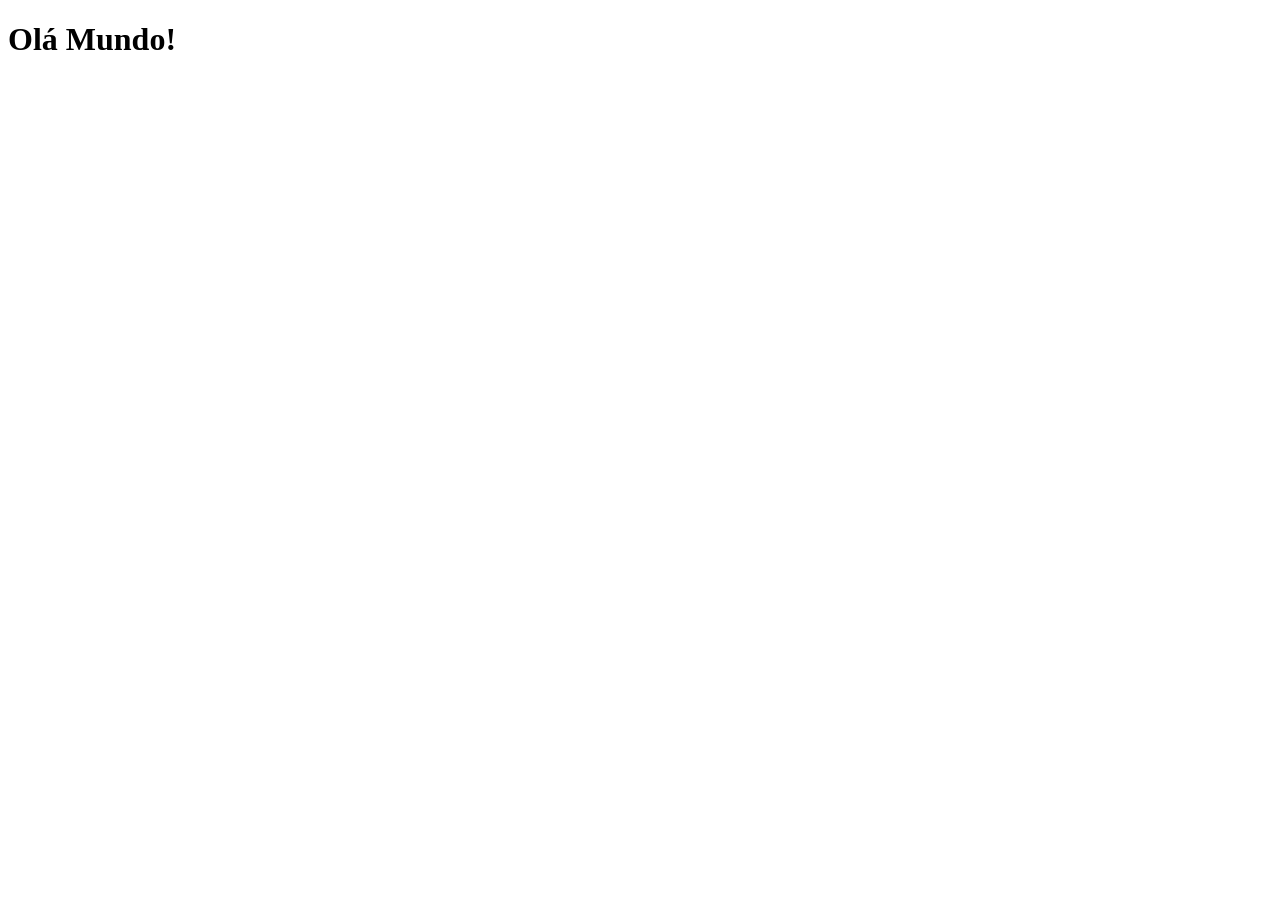
==== index.html @ b64d393a "Create index.html" ====
<!DOCTYPE html>
<html lang="pt-br">
<head>
    <meta charset="UTF-8">
    <meta name="viewport" content="width=device-width, initial-scale=1.0">
    <link rel="stylesheet" href="favicon.ico">
    <title>Projetos Redes Sociais</title>
</head>
<body>
    <h1>Olá Mundo!</h1>
</body>
</html>
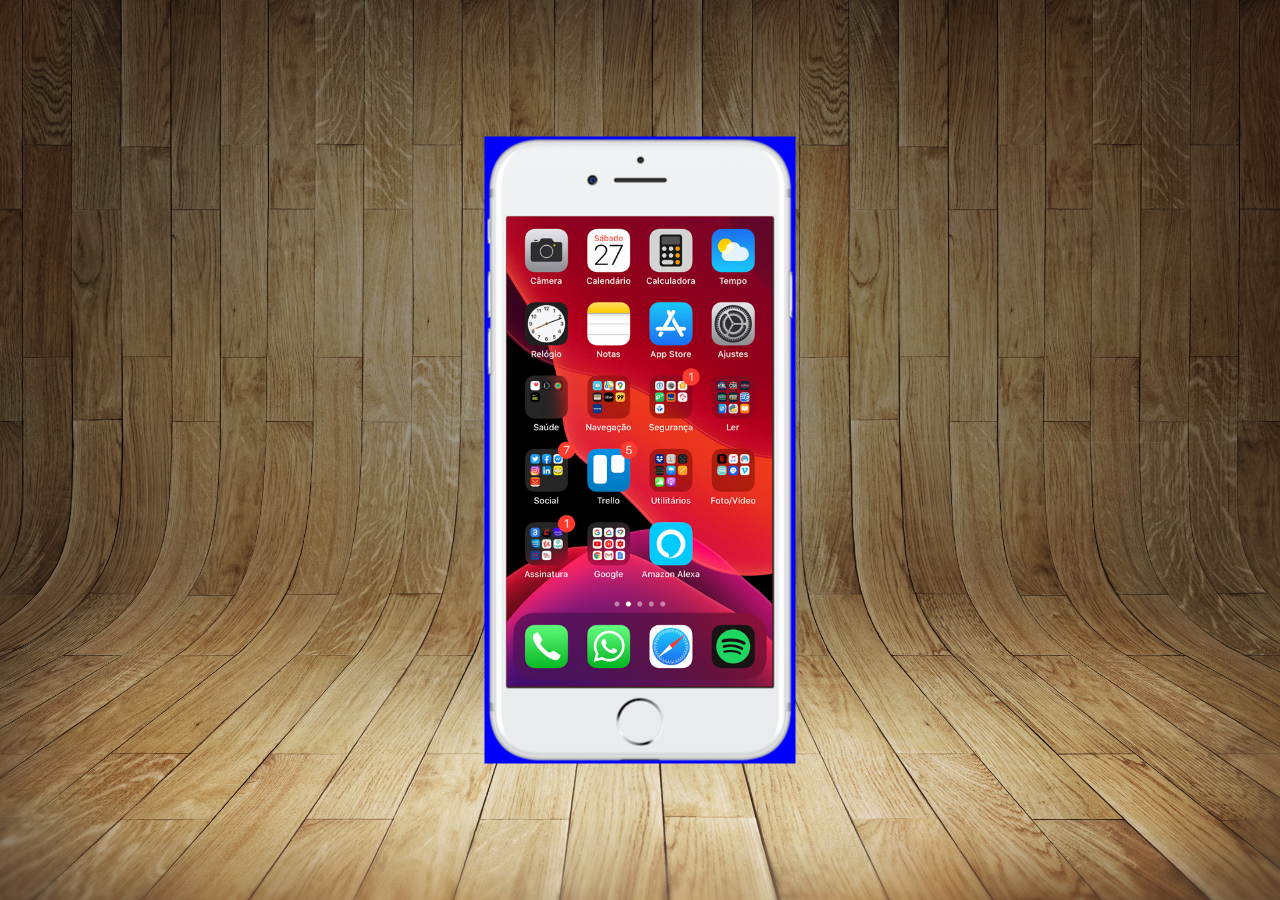
==== commit 6a0f1dc0: "criei a tela home" ====
--- a/index.html
+++ b/index.html
@@ -4,9 +4,17 @@
     <meta charset="UTF-8">
     <meta name="viewport" content="width=device-width, initial-scale=1.0">
     <link rel="stylesheet" href="favicon.ico">
+    <link rel="stylesheet" href="estilos/style.css">
     <title>Projetos Redes Sociais</title>
 </head>
 <body>
-    <h1>Olá Mundo!</h1>
+    <main>
+        <section id="telefone">
+            <iframe src="home.html" frameborder="0" name="tela" id="tela"></iframe>
+        </section>
+        <section id="redes-sociais">
+
+        </section>
+    </main>
 </body>
 </html>
--- a/estilos/style.css
+++ b/estilos/style.css
@@ -0,0 +1,44 @@
+@charset "UTF-8";
+
+*{
+    margin: 0px;
+    padding: 0px;
+    font-family: Arial, Helvetica, sans-serif;
+}
+
+html, body{
+    height: 100vh;
+    width: 100vw;
+    background-color: black;
+}
+
+body{
+    background: url('../imagens/fundo-madeira.jpg') no-repeat top center;
+    background-size: cover;
+    background-attachment: fixed;
+}
+
+main{
+    position: relative;
+    height: 100vh;
+}
+
+section#telefone{
+    position: absolute;
+    top: 50%;
+    left: 50%; /*assim a vertice que fica no meio*/
+    transform: translate(-50%, -50%); /*assim a img fica*/
+
+    height: 627px;
+    width: 311px;
+    background: blue url('../imagens/frame-iphone.png') no-repeat; /*da pra tirar esse contorno azul se quiser*/
+}
+
+iframe#tela{
+    position: relative;
+    top: 80px;
+    left: 22px;
+    width: 266px;
+    height: 470px;
+
+}
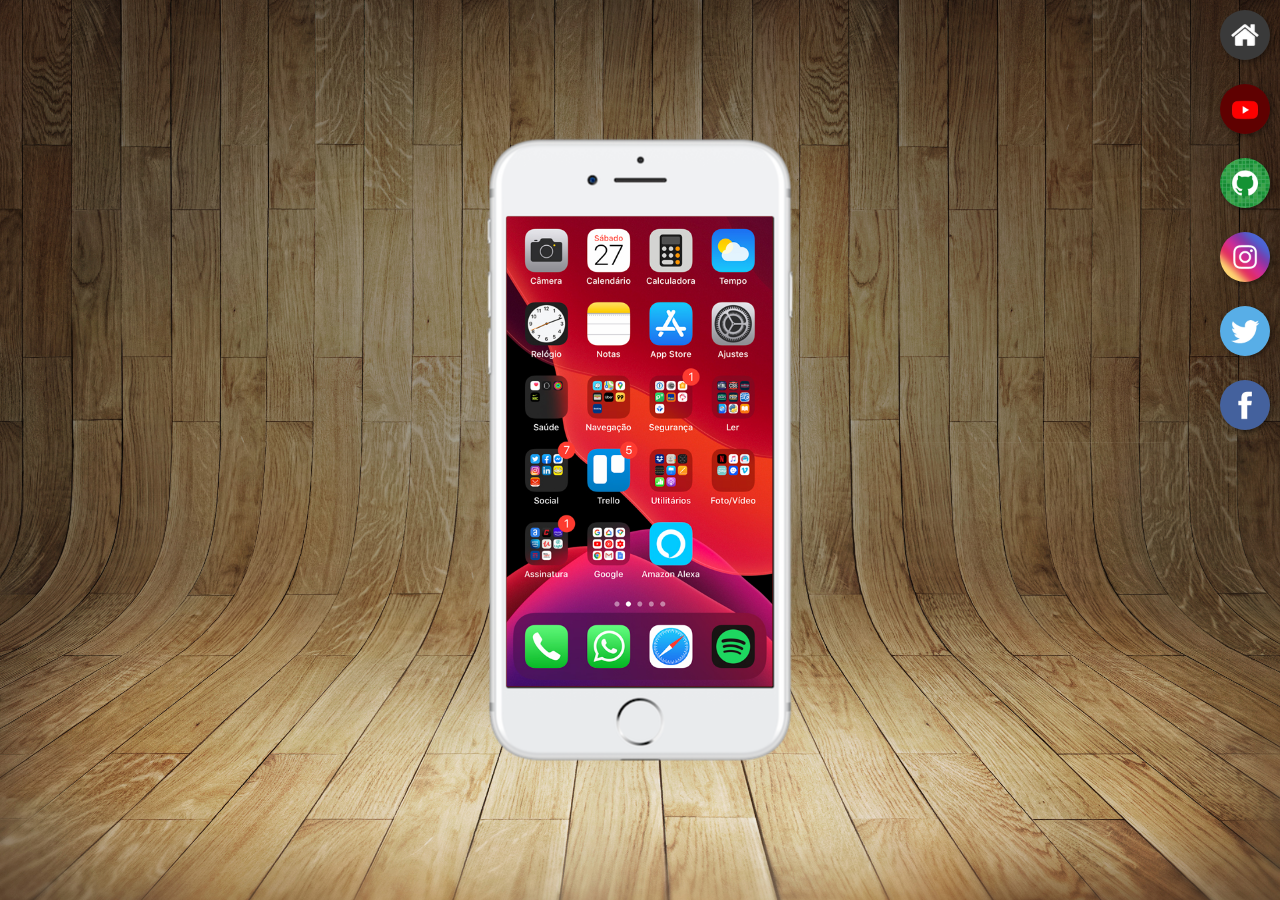
==== commit 85537eef: "criei botoes na lateral" ====
--- a/index.html
+++ b/index.html
@@ -10,10 +10,15 @@
 <body>
     <main>
         <section id="telefone">
-            <iframe src="home.html" frameborder="0" name="tela" id="tela"></iframe>
+            <iframe src="home.html" frameborder="0" name="tela" id="tela">Seu navegador não é compativel com isso</iframe>
         </section>
         <section id="redes-sociais">
-
+            <a href="#" target="tela"><img src="imagens/logo-home.jpg" alt="Home"></a><br>
+            <a href="#" target="tela"><img src="imagens/logo-youtube.jpg" alt="YouTube"></a><br>
+            <a href="#" target="tela"><img src="imagens/logo-github.jpg" alt="GitHub"></a><br>
+            <a href="#" target="tela"><img src="imagens/logo-instagram.jpg" alt="Instagram"></a><br>
+            <a href="#" target="tela"><img src="imagens/logo-twitter.jpg" alt="Twitter"></a><br>
+            <a href="#" target="tela"><img src="imagens/logo-facebook.jpg" alt="Facebook"></a><br>
         </section>
     </main>
 </body>
--- a/estilos/style.css
+++ b/estilos/style.css
@@ -31,7 +31,7 @@
 
     height: 627px;
     width: 311px;
-    background: blue url('../imagens/frame-iphone.png') no-repeat; /*da pra tirar esse contorno azul se quiser*/
+    background: url('../imagens/frame-iphone.png') no-repeat; /*da pra tirar esse contorno azul se quiser*/
 }
 
 iframe#tela{
@@ -41,4 +41,23 @@
     width: 266px;
     height: 470px;
 
+}
+
+section#redes-sociais {
+    text-align: right;
+}
+
+section#redes-sociais img{
+    width: 50px;
+    margin: 10px;
+    border-radius: 50%;
+    box-shadow: 2px 2px 5px rgba(0, 0, 0, 0.400);
+    box-sizing: border-box; /*pra borda ficar dentro da caixa e o botao nao se mexer na ação do hover */
+}
+
+section#redes-sociais img:hover{
+    border: 2px solid rgb(255, 255, 255);
+    transform: translate(-3px, -3px); /*pro botao pular pra fora*/
+    box-shadow: 5px 5px 10px rgba(0, 0, 0, 0.600); /*sombra*/
+    transition: transform 0.3s /*veloc da levantada do botao*/, border 2s /*vel pra borda aparecer*/; 
 }
